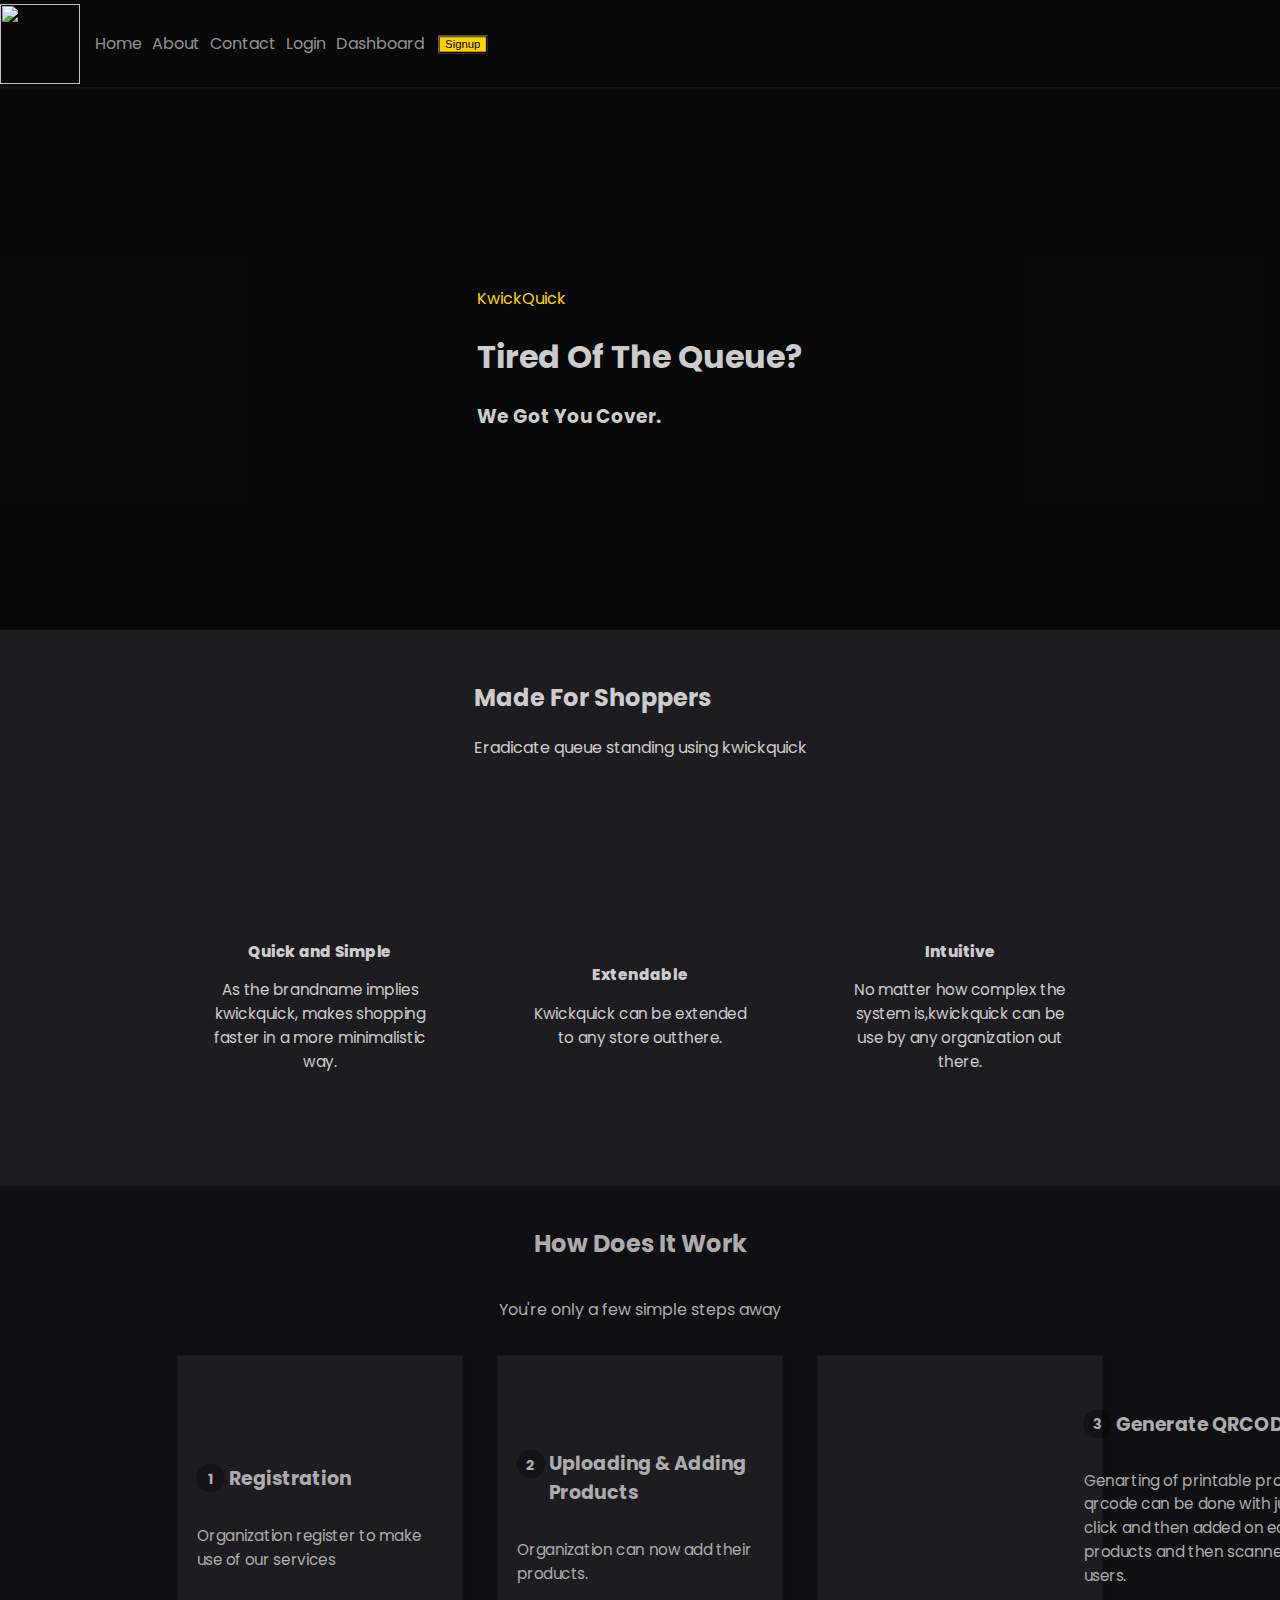
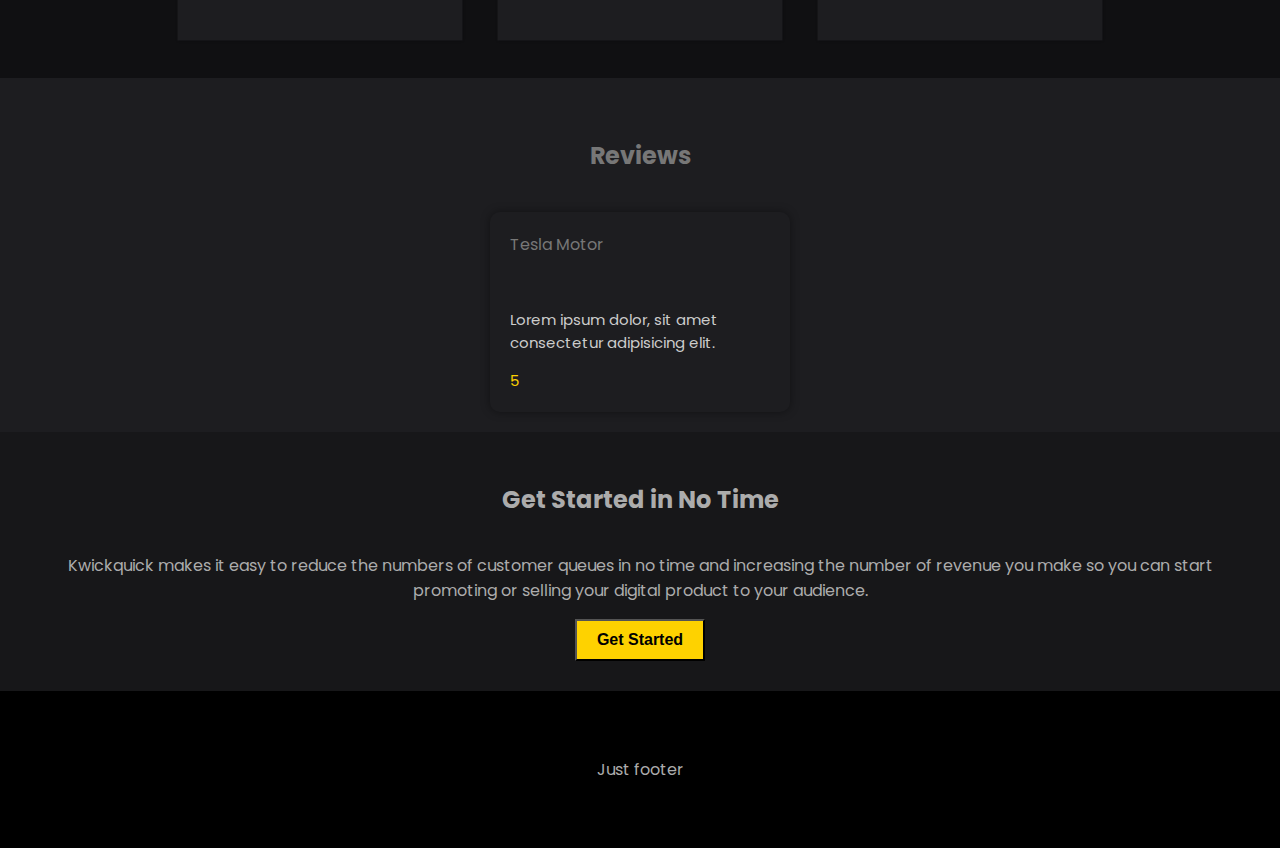
==== index.html @ cae69d09 "💖💖 created homepage" ====
<!DOCTYPE html>
<html lang="en">
  <head>
    <meta charset="UTF-8" />
    <meta http-equiv="X-UA-Compatible" content="IE=edge" />
    <meta name="viewport" content="width=device-width, initial-scale=1.0" />
    <title>KwickQuick</title>
    <link rel="stylesheet" href="./assets/css/bootstrap.css" />
    <link rel="stylesheet" href="./assets/css/style.css" />
  </head>
  <body>
    <header class="header">
      <nav class="navbar">
        <div class="left">
          <img
            src="./assets/img/logo/logo.png"
            width="80"
            height="80"
            class="d-inline-block align-top"
            alt=""
          />
          <!-- <p>KwickQuick</p> -->
        </div>

        <div class="main-nav">
          <ul class="list-group">
            <li><a href="">Home</a></li>
            <li><a href="">About</a></li>
            <li><a href="">Contact</a></li>
            <li><a href="">Login</a></li>
            <li><a href="">Dashboard</a></li>
            <li>
              <button class="btn barnd-btn-f">Signup</button>
            </li>
          </ul>
        </div>

        <!-- burger menu -->
        <div class="burger-cont">
          <ion-icon name="grid"></ion-icon>
        </div>

        <div class="sidebar-nav">
            <div class="top-head">
                <ion-icon class="closenavbar" name="close-outline"></ion-icon>
            </div>
          <ul class="list-group">
            <li><a href="">Home</a></li>
            <li><a href="">About</a></li>
            <li><a href="">Contact</a></li>
            <li><a href="">Login</a></li>
            <li><a href="">Dashboard</a></li>
            <li>
              <button class="btn barnd-btn-o">Signup</button>
            </li>
          </ul>
        </div>
      </nav>

      <div class="header-ovl p-3">
        <div class="left">
            <p class="brand">KwickQuick</p>
            <h1 class="display-4 heading">
              Tired Of The Queue?
            </h1>
            <h3>
              We Got You Cover.
            </h3>
        </div>
        <div class="right">
          <img src="./assets/img/illus/q2.png" alt="" class="img-fluid">
        </div>
      </div>
    </header>

    <section class="section">
      <!-- Features -->
      <div class="features">
        <div class="top-head">
          <h2>Made For Shoppers</h2>
          <p>Eradicate queue standing using kwickquick</p>
        </div>
        <div class="f-body p-3">
          <div class="f-card">
            <div class="head">
              <ion-icon name="flash-outline"></ion-icon>
            </div>
            <div class="body">
              <p>Quick and Simple</p>
              <span>As the brandname implies kwickquick, makes shopping faster in a more minimalistic way.</span>
            </div>
          </div>
          <div class="f-card">
            <div class="head">
              <ion-icon name="navigate-outline"></ion-icon>
            </div>
            <div class="body">
              <p>Extendable</p>
              <span>Kwickquick can be extended to any store outthere.</span>
            </div>
          </div>
          <div class="f-card">
            <div class="head">
              <ion-icon name="leaf-outline"></ion-icon>
            </div>
            <div class="body">
              <p>Intuitive</p>
              <span>No matter how complex the system is,kwickquick can be use by any organization out there.</span>
            </div>
          </div>
        </div>
      </div>
      <!-- How it work -->
      <div class="how-cont">
        <div class="top-head">
          <h2>How Does It Work </h2>
          <p>You're only a few simple steps away</p>
        </div>
        <div class="body">
          <div class="how-card">
            <div class="top-head">
              <ion-icon name="business-outline"></ion-icon>
            </div>
            <div class="body">
              <h2>
                <div class="how-num">1</div>
                Registration
              </h2>
              <p>Organization register to make use of our services</p>
            </div>
          </div>
          <div class="how-card">
            <div class="top-head">
              <ion-icon name="cloud-upload-outline"></ion-icon>
            </div>
            <div class="body">
              <h2><div class="how-num">2</div>Uploading & Adding Products</h2>
              <p>Organization can now add their products.</p>
            </div>
          </div>
          <div class="how-card">
            <div class="top-head">
              <ion-icon name="qr-code-outline"></ion-icon>
            </div>
            <div class="body">
              <h2><div class="how-num">3</div>Generate QRCODE</h2>
              <p>Genarting of printable product qrcode can be done with just a click and then added on each products and then scanned by users.</p>
            </div>
          </div>
        </div>
      </div>
      <!-- Reviews -->
      <div class="reviews-cont">
        <div class="top">
          <h2>Reviews</h2>
        </div>
        <div class="body">
          <div class="review-card">
            <div class="top">
              <div class="company-name">Tesla Motor</div>
            </div>
            <div class="body">
              <p>Lorem ipsum dolor, sit amet consectetur adipisicing elit.</p>
              <div class="star-rating">
                5 <ion-icon name="star"></ion-icon>
              </div>
            </div>
          </div>
        </div>
      </div>
      <!-- Get started -->
      <div class="started-cont">
        <h2>Get Started in No Time</h2>
        <p>Kwickquick makes it easy to reduce the numbers of customer queues in no time and increasing the number of revenue you make so you can start promoting or selling your digital product to your audience.</p>
        <button class="btn start-btn">
          <ion-icon name="arrow-forward"></ion-icon> Get Started
        </button>
      </div>

      <!-- footer -->
      <footer class="footer">
        <div class="container">
          <p>Just footer</p>
        </div>
      </footer>
    </section>

    <script
      type="module"
      src="https://unpkg.com/ionicons@5.5.2/dist/ionicons/ionicons.esm.js"
    ></script>
    <script
      nomodule
      src="https://unpkg.com/ionicons@5.5.2/dist/ionicons/ionicons.js"
    ></script>
  </body>
</html>
---- assets/css/style.css ----
@import url('https://fonts.googleapis.com/css2?family=Poppins:wght@300&display=swap');



:root{
    --y:#FED200 ;
    --dark1:#2C2C36;
    --dark2:#1d1d20;
    --dark3:rgba(0, 0, 0, 0.425);
    --light: #ccc;
    --light2: #acacac;
    --tp-bg: rgba(0,0,0,.7);
}

*{
    box-sizing: border-box;
}

html{
    scroll-behavior: smooth;
}

a{
    text-decoration: none;
    color: var(--light);
}

ul{
    list-style: none;
}

.barnd-btn-f{
    background: var(--y);
    transform: scale(.85);
    transition: .2s ease;
}
.barnd-btn-o{
    background: var(--dark2);
    border: 2px solid var(--y);
    color: var(--light);
    transform: scale(.85);
    transition: .2s ease;
}

.brand{
    color: var(--y);
}

.barnd-btn-f:hover,
.barnd-btn-o:hover{
    transform: scale(1);
    transition: .2s ease;
}

body{
    width:100%;
    height: 100vh;
    position: relative;
    top:0px;
    left: 0px;
    padding: 0px;
    margin: 0px;
    background: var(--dark2);
    font-family: 'Poppins', sans-serif;
}

.header{
    width: 100%;
    height: 70vh;
    padding: 0px;
    position: relative;
    overflow: hidden;
}

.navbar{
    width:100%;
    position: relative;
    top:0px;
    left: 0px;
    padding: 0px;
    margin: 0px;
    display: flex;
    box-shadow: 0px 0px 3px var(--dark1);
    z-index: 1000;
}

.navbar .left{
    display: flex;
    align-items: center;
    justify-content: center;
    color: var(--light);
}

.navbar ul{
    display: flex;
    align-items: center;
    justify-content: space-between;
    flex-direction: row;
    /* width: 100%; */
    position: relative;
    right:0px;
    padding: 10px;
}

.navbar a{
    color: var(--light);
    opacity: .7;
    transform: scale(.85);
    transition: .2s ease;
    text-decoration: none;
}

.navbar a:hover{
    color: var(--light);
    opacity: 1;
    transform: scale(1.2);
    transition: .2s ease;
    text-decoration: none;
}
.navbar .main-nav{
    display: block;
}
.navbar .main-nav ul li{
    padding: 5px;
}

.burger-cont{
    position: absolute;
    right: 20px;
    top: 25px;
    display: none;
}
.burger-cont ion-icon{
    font-size: 25px;
    transform:scale(.85);
    transition: .2s ease;
    color: var(--light2);
    cursor: pointer;
}

.burger-cont ion-icon:hover{
    transform:scale(1);
    transition: .2s ease;
    color: var(--y);
}

/* Sidebar container */

.navbar .sidebar-nav{
    position: fixed;
    right: 0px;
    bottom: 0px;
    width: 0px;
    height: 100%;
    background: var(--dark2);
    box-shadow: 0px 0px 10px var(--dark1);
    z-index: 100;
    transition: .2s ease;
    overflow-x: hidden;
    /* display: none; */

}


.navbar .sidebar-nav .top-head{
    width: 100%;
    height: 100px;
    position: absolute;
    top: 0px;
    padding: 20px;
    color: #fff;
    display: flex;
    align-items: flex-start;
    transition: .2s ease;
    justify-content: flex-end;
}

.navbar .sidebar-nav .top-head ion-icon{
    padding: 5px;
    background: rgba(255,0,0);
    font-size: 25px;
    border-radius: 50%;
    opacity: .5;
    transform: scale(.75);
    transition: .2s ease;
    cursor: pointer;
}

.navbar .sidebar-nav .top-head ion-icon:hover{
    opacity: 1;
    transform: scale(1);
    transition: .2s ease;
}

.navbar .sidebar-nav ul{
    display: flex;
    align-items: flex-start;
    justify-content: space-between;
    flex-direction: column;
    /* width: 100%; */
    position: relative;
    right:0px;
    top:100px;
    padding: 20px;
}

.navbar .sidebar-nav ul li{
    line-height: 50px;
}

/* Header */
.header-ovl{
    width: 100%;
    height: 80vh;
    position: absolute;
    left: 0px;
    top: 0px;
    background: var(--tp-bg);
    display: flex;
    align-items:center;
    justify-content: center;
    padding: 30px;
    flex-wrap: wrap;
}
.header-ovl .left{
    color: var(--light);
    position: relative;
}
.header-ovl .left .heading{
    font-weight: 700;
}
.header-ovl .right img{
    display: block;
}



/* section container */
.section{
    width: 100%;
    height: 100vh;
    padding: 0px;
    left: 0px;
    position: relative;
    right:0px;
}

.section .features{
    width: 100%;
    height: auto;
    display: flex;
    align-items:center;
    justify-content: center;
    padding: 30px;
    flex-wrap: wrap;
    flex-direction: column;
    color: var(--light);
}
.section .features .f-body{
    display: flex;
    align-items:center;
    justify-content: center;
    padding: 30px;
    flex-wrap: wrap;
    flex-direction: row;
}
.section .features .f-body .f-card{
    width: 300px;
    height: 300px;
    margin: 10px;
    padding: 12px;
    display: flex;
    align-items:center;
    justify-content: center;
    padding: 30px;
    /* flex-wrap: wrap; */
    flex-direction: column;
    text-align: center;
    box-shadow: 0px 0px 5px var(--dark2);
    transform: scale(.95);
    transition: .2s ease;
    border-radius: 10px;
}

.section .features .f-body .f-card .head ion-icon{
    font-size: 45px;
    padding: 15px;
    border-radius: 50%;
    color: var(--y);
}
.section .features .f-body .f-card .body p{
    font-weight: 800;
}
.section .features .f-body .f-card:hover{
    transition: .2s ease;
    transform: scale(1.1);
    box-shadow: 0px 0px 10px var(--dark3);
}


/* how it work */
.section .how-cont{
    width: 100%;
    height: auto;
    padding: 20px;
    background: var(--dark3);
    color: var(--light2);
    position: relative;
    display: flex;
    align-items:center;
    justify-content: center;
    flex-direction: column;
}
.section .how-cont .top-head{
    align-items: center;
    display: flex;
    align-items:center;
    justify-content: center;
    flex-direction: column;
}
.section .how-cont .body{
    align-items: center;
    display: flex;
    align-items:center;
    justify-content: center;
    flex-direction: row;
    flex-wrap: wrap;
}

.section .how-cont .body .how-card .top-head{
    display: flex;
    align-items:center;
    justify-content: center;
    text-align: center;
    width: 100%;
    font-size: 35px;
    padding: 20px;
}

.section .how-cont .body .how-card{
    width: 300px;
    height: 300px;
    display: flex;
    align-items:flex-start;
    justify-content: center;
    flex-direction: column;
    flex-wrap: wrap;
    text-align: start;
    box-shadow: 0px 0px 3px var(--dark3);
    margin: 10px;
    padding: 20px;
    background: var(--dark2);
    transition: .2s ease;
    transform: scale(.95);
}

.section .how-cont .body .how-card:hover{
    border: 2px solid var(--y);
    transition: .2s ease;
    transform: scale(1);
    border-radius: 12px;
}

.section .how-cont .body .how-card:hover ion-icon{
    color: var(--y);
}

.section .how-cont .body .how-card .body{
    display: flex;
    align-items:flex-start;
    justify-content: center;
    flex-direction: column;
    flex-wrap: wrap;
    text-align: start;
}


.section .how-cont .body .how-card h2{
    font-size: 20px;
    font-weight:700;
    display: flex;
    align-items: flex-start;
}

.section .how-cont .body .how-card h2 .how-num{
    width: 30px;
    height: 30px;
    display: flex;
    align-items:center;
    justify-content: center;
    flex-direction: column;
    padding: 15px;
    background: rgba(1, 1, 0, 0.329);
    border-radius: 50%;
    margin-right: 4px;
    font-size: 15px;
}


/* Reviews */
.section .reviews-cont{
    width: 100%;
    height: auto;
    padding: 20px;
    display: flex;
    align-items: center;
    justify-items: center;
    flex-direction: column;
    color: var(--light);
}

.section .reviews-cont .top{
    text-align: center;
    padding: 20px;
    color: #777;
}

.section .reviews-cont .body{
    display: flex;
    align-items: center;
    justify-items: center;
    flex-direction: row;
    flex-wrap: wrap;
}

.section .reviews-cont .body .review-card{
    width: 300px;
    height: 200px;
    display: flex;
    align-items: flex-start;
    justify-items: center;
    flex-direction: column;
    box-shadow: 0px 0px 10px var(--dark3);
    position:relative;
    border-radius: 10px;
}

.section .reviews-cont .body .review-card .body{
    position: absolute;
    bottom: 0px;
    padding: 20px;
    font-size: 15px;
}
.section .reviews-cont .body .review-card .body .star-rating{
    display: flex;
    color: var(--y);
    align-items: center;
    justify-items: center;
}
.section .reviews-cont .body .review-card .body .star-rating ion-icon
{
    padding: 10px;
}

/* Started cont */
.section .started-cont{
    width: 100%;
    height: auto;
    padding: 30px;
    background: rgba(0, 0, 0, 0.205);
    display: flex;
    align-items: center;
    justify-items: center;
    flex-direction: column;
    text-align: center;
    color: var(--light2);
}

.section .started-cont .start-btn{
    padding: 10px 20px;
    display: flex;
    align-items: center;
    justify-items: center;
    background: var(--y);
    font-size: 16px;
    font-weight: 700;
}

/* footer */
.section .footer{
    width: 100%;
    height: auto;
    padding: 50px;
    background: #000;
    text-align: center;
    color: var(--light2);
}


























@media(max-width: 768px){
    .header-ovl .right img{
        display: none;
    }
    .header-ovl .left{
        top: 30px;
    }
    .navbar .main-nav{
        display: none;
    }
    .burger-cont{
        display: flex;
    }
}
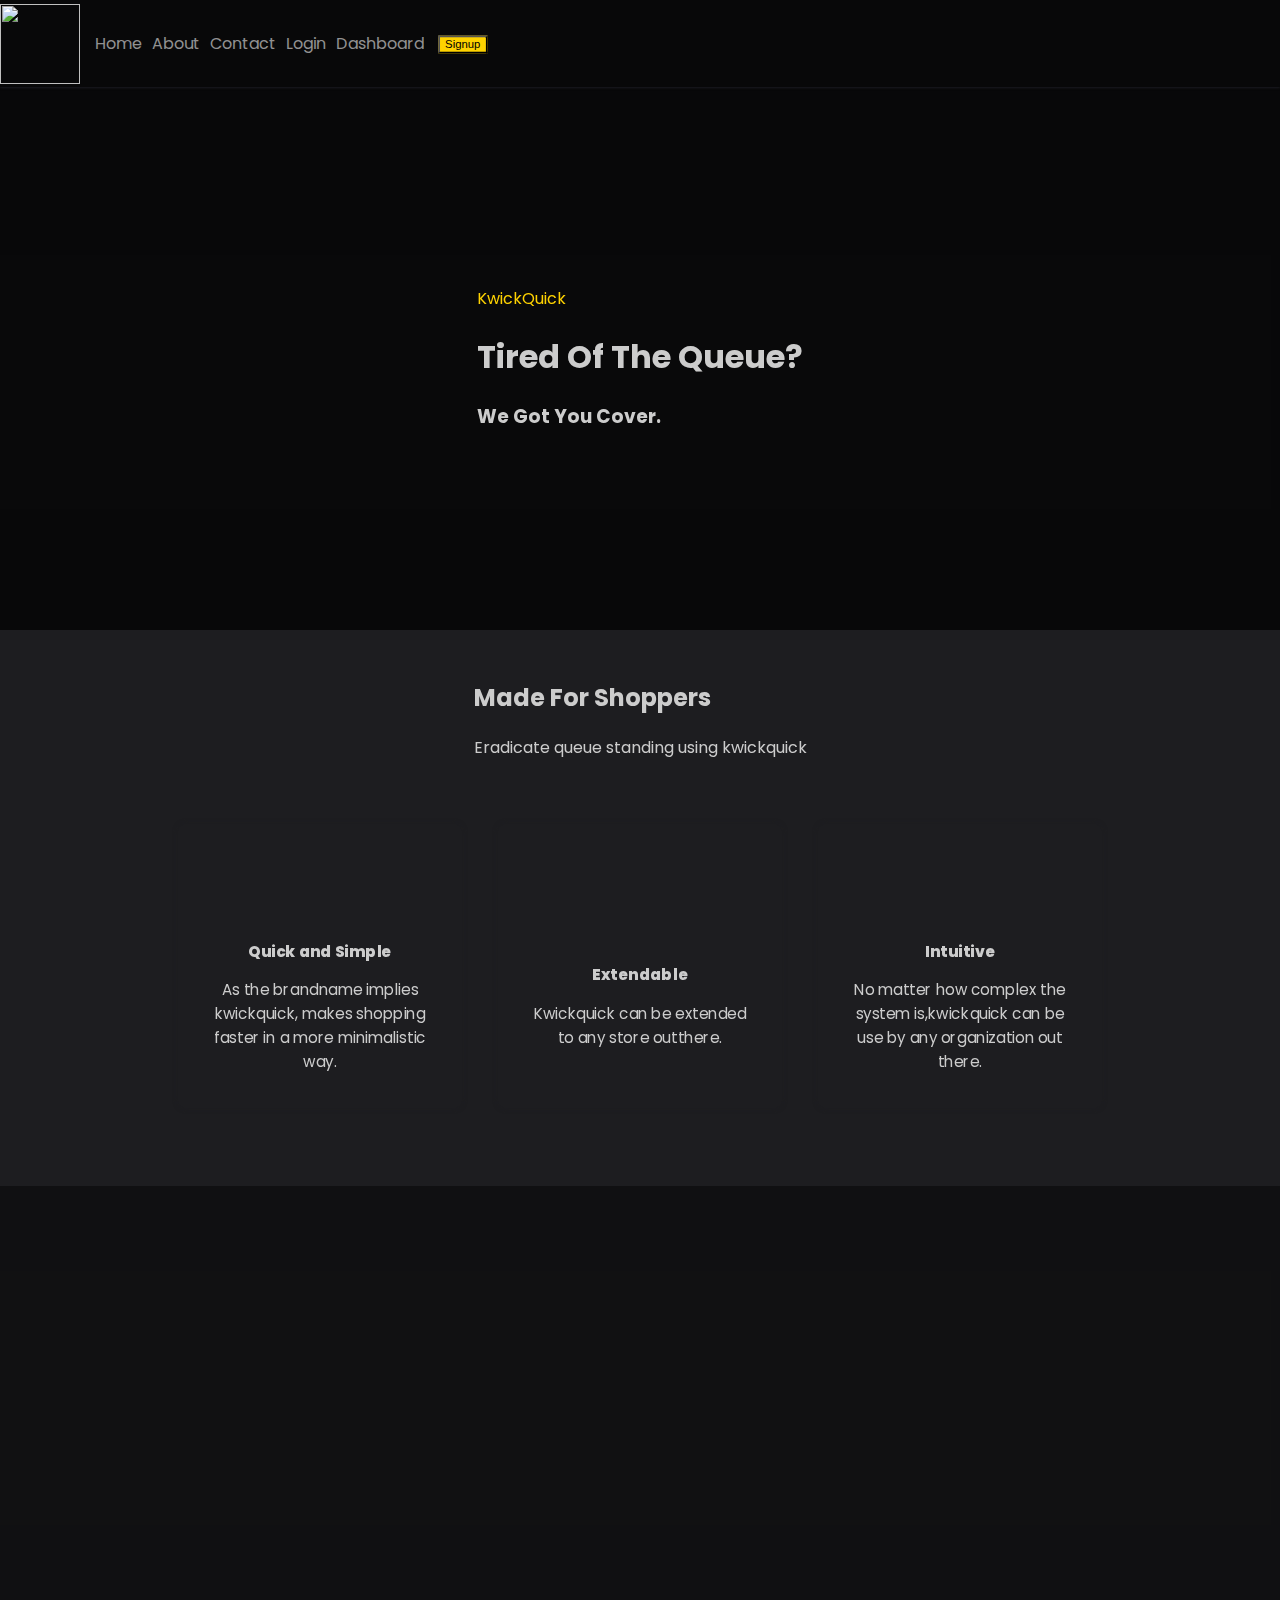
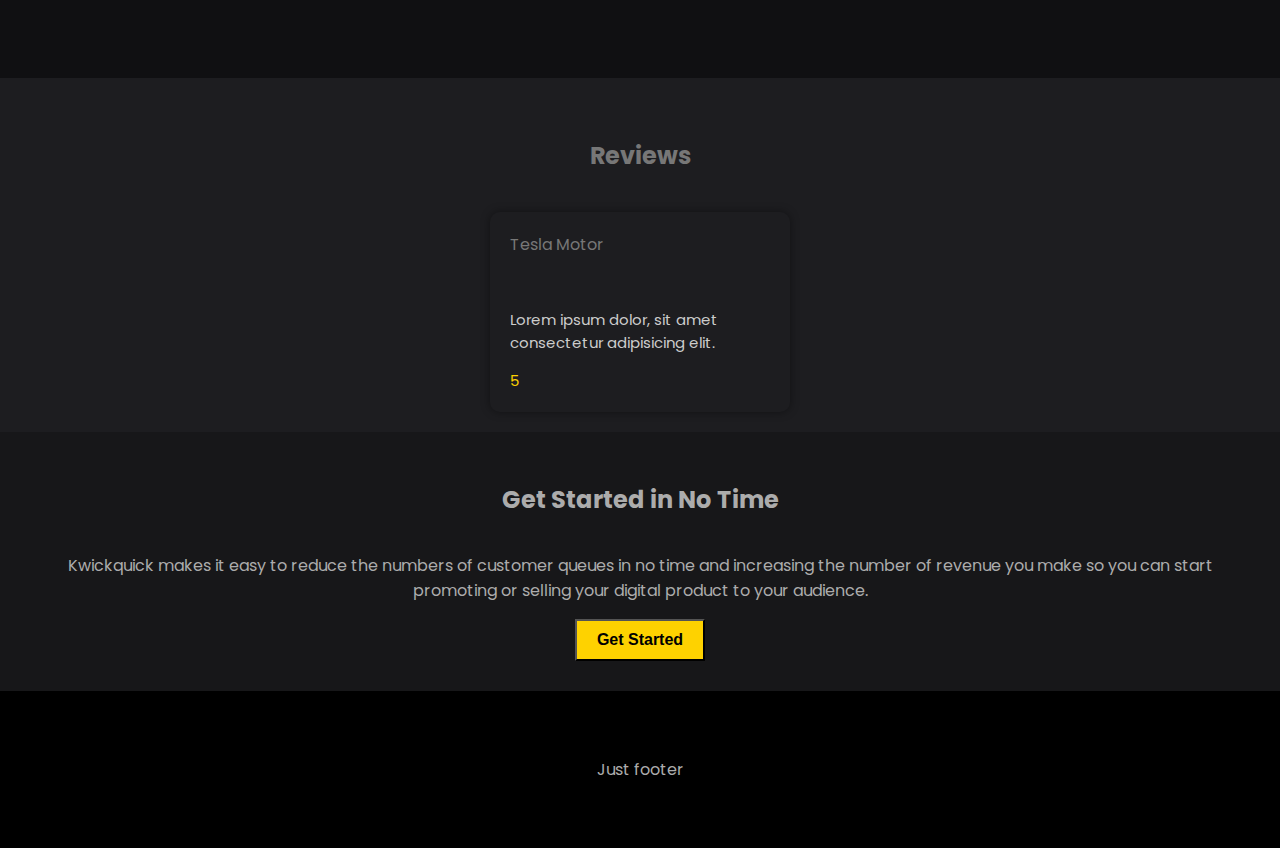
==== commit b63de004: "💖💖 added AOS" ====
--- a/index.html
+++ b/index.html
@@ -7,6 +7,7 @@
     <title>KwickQuick</title>
     <link rel="stylesheet" href="./assets/css/bootstrap.css" />
     <link rel="stylesheet" href="./assets/css/style.css" />
+    <link href="https://unpkg.com/aos@2.3.1/dist/aos.css" rel="stylesheet">
   </head>
   <body>
     <header class="header">
@@ -58,7 +59,7 @@
       </nav>
 
       <div class="header-ovl p-3">
-        <div class="left">
+        <div class="left" data-aos="fade-right">
             <p class="brand">KwickQuick</p>
             <h1 class="display-4 heading">
               Tired Of The Queue?
@@ -68,7 +69,7 @@
             </h3>
         </div>
         <div class="right">
-          <img src="./assets/img/illus/q2.png" alt="" class="img-fluid">
+          <img src="./assets/img/illus/q2.png" alt="" class="img-fluid" data-aos="fade-left">
         </div>
       </div>
     </header>
@@ -76,11 +77,11 @@
     <section class="section">
       <!-- Features -->
       <div class="features">
-        <div class="top-head">
+        <div class="top-head" data-aos="fade-up">
           <h2>Made For Shoppers</h2>
           <p>Eradicate queue standing using kwickquick</p>
         </div>
-        <div class="f-body p-3">
+        <div class="f-body p-3" data-aos="fade-left">
           <div class="f-card">
             <div class="head">
               <ion-icon name="flash-outline"></ion-icon>
@@ -112,11 +113,11 @@
       </div>
       <!-- How it work -->
       <div class="how-cont">
-        <div class="top-head">
+        <div class="top-head" data-aos="fade-bottom">
           <h2>How Does It Work </h2>
           <p>You're only a few simple steps away</p>
         </div>
-        <div class="body">
+        <div class="body" data-aos="fade-up">
           <div class="how-card">
             <div class="top-head">
               <ion-icon name="business-outline"></ion-icon>
@@ -193,5 +194,11 @@
       nomodule
       src="https://unpkg.com/ionicons@5.5.2/dist/ionicons/ionicons.js"
     ></script>
+    <script src="https://unpkg.com/aos@2.3.1/dist/aos.js"></script>
+    <script>
+      AOS.init({
+        duration: 1200
+      });
+    </script>
   </body>
 </html>
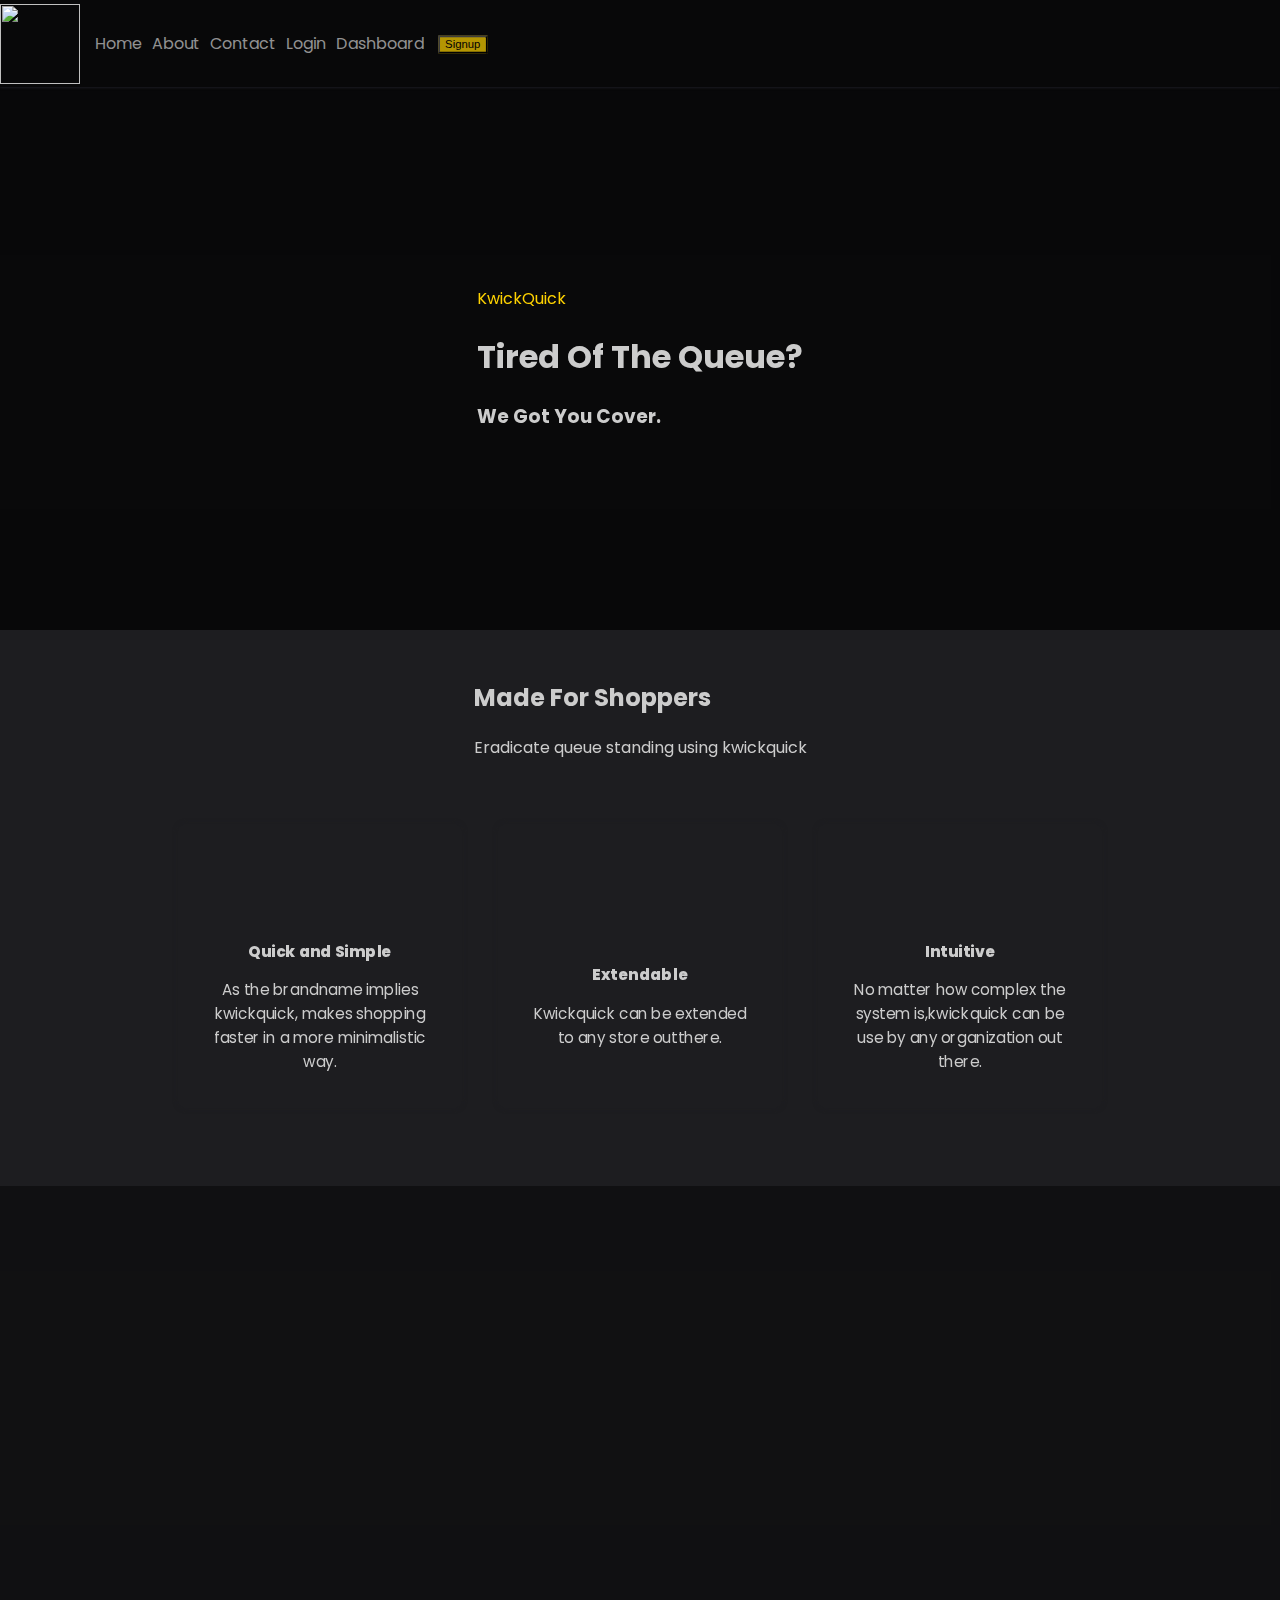
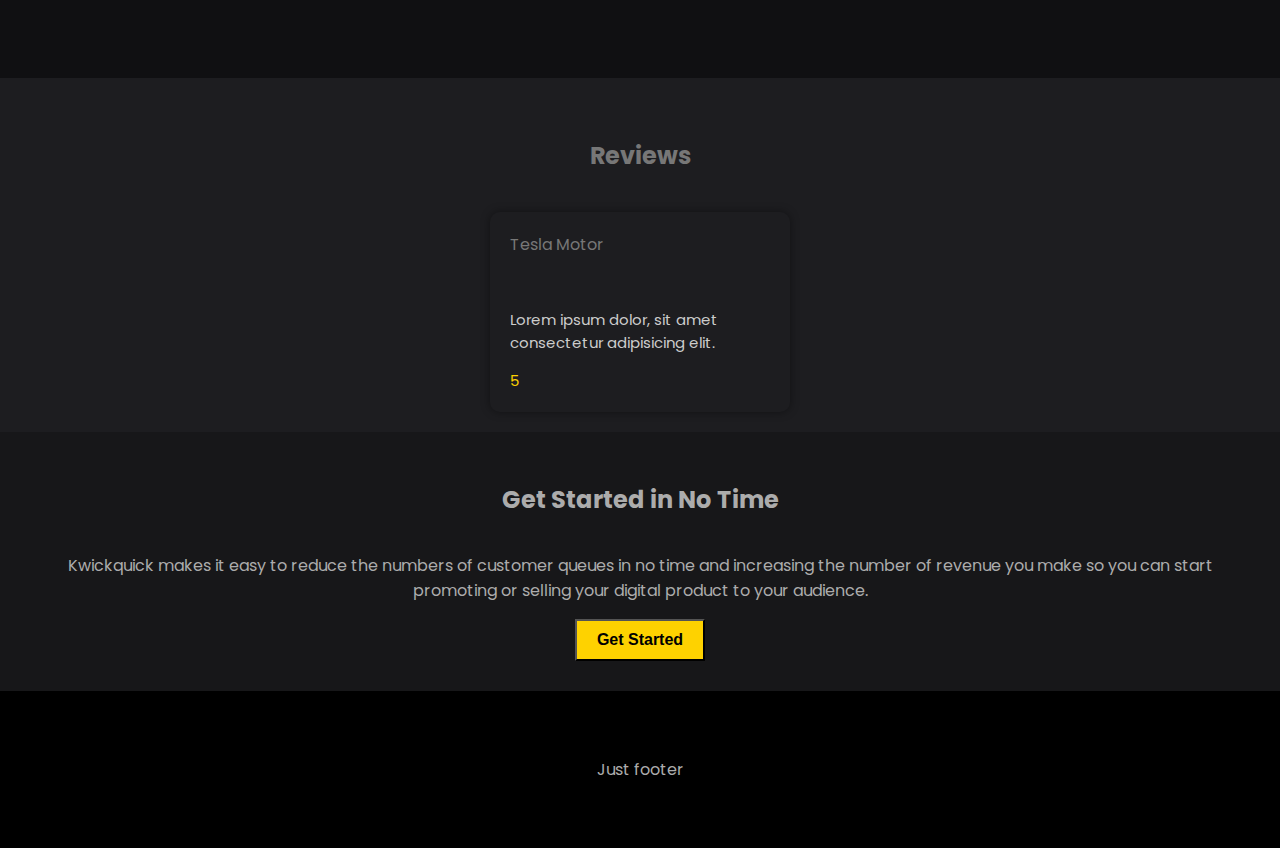
==== commit f29bd79b: "💖💖 created login and signup" ====
--- a/index.html
+++ b/index.html
@@ -31,7 +31,9 @@
             <li><a href="">Login</a></li>
             <li><a href="">Dashboard</a></li>
             <li>
-              <button class="btn barnd-btn-f">Signup</button>
+              <a href="signup.html">
+                <button class="btn barnd-btn-f">Signup</button>
+              </a>
             </li>
           </ul>
         </div>
@@ -52,7 +54,9 @@
             <li><a href="">Login</a></li>
             <li><a href="">Dashboard</a></li>
             <li>
-              <button class="btn barnd-btn-o">Signup</button>
+              <a href="signup.html">
+                <button class="btn barnd-btn-f">Signup</button>
+              </a>
             </li>
           </ul>
         </div>
--- a/assets/css/style.css
+++ b/assets/css/style.css
@@ -1,544 +1,519 @@
-@import url('https://fonts.googleapis.com/css2?family=Poppins:wght@300&display=swap');
-
-
-
-:root{
-    --y:#FED200 ;
-    --dark1:#2C2C36;
-    --dark2:#1d1d20;
-    --dark3:rgba(0, 0, 0, 0.425);
-    --light: #ccc;
-    --light2: #acacac;
-    --tp-bg: rgba(0,0,0,.7);
-}
-
-*{
-    box-sizing: border-box;
-}
-
-html{
-    scroll-behavior: smooth;
-}
-
-a{
-    text-decoration: none;
-    color: var(--light);
-}
-
-ul{
-    list-style: none;
-}
-
-.barnd-btn-f{
-    background: var(--y);
-    transform: scale(.85);
-    transition: .2s ease;
-}
-.barnd-btn-o{
-    background: var(--dark2);
-    border: 2px solid var(--y);
-    color: var(--light);
-    transform: scale(.85);
-    transition: .2s ease;
-}
-
-.brand{
-    color: var(--y);
+@import url("https://fonts.googleapis.com/css2?family=Poppins:wght@300&display=swap");
+
+:root {
+  --y: #fed200;
+  --dark1: #2c2c36;
+  --dark2: #1d1d20;
+  --dark3: rgba(0, 0, 0, 0.425);
+  --light: #ccc;
+  --light2: #acacac;
+  --tp-bg: rgba(0, 0, 0, 0.7);
+}
+
+* {
+  box-sizing: border-box;
+}
+
+html {
+  scroll-behavior: smooth;
+}
+
+a {
+  text-decoration: none;
+  color: var(--light);
+}
+
+ul {
+  list-style: none;
+}
+
+.barnd-btn-f {
+  background: var(--y);
+  transform: scale(0.85);
+  transition: 0.2s ease;
+}
+.barnd-btn-o {
+  background: var(--dark2);
+  border: 2px solid var(--y);
+  color: var(--light);
+  transform: scale(0.85);
+  transition: 0.2s ease;
+}
+
+.brand {
+  color: var(--y);
 }
 
 .barnd-btn-f:hover,
-.barnd-btn-o:hover{
-    transform: scale(1);
-    transition: .2s ease;
-}
-
-body{
-    width:100%;
-    height: 100vh;
-    position: relative;
-    top:0px;
-    left: 0px;
-    padding: 0px;
-    margin: 0px;
-    background: var(--dark2);
-    font-family: 'Poppins', sans-serif;
-}
-
-.header{
+.barnd-btn-o:hover {
+  transform: scale(1);
+  transition: 0.2s ease;
+}
+
+body {
+  width: 100%;
+  height: 100vh;
+  position: relative;
+  top: 0px;
+  left: 0px;
+  padding: 0px;
+  margin: 0px;
+  background: var(--dark2);
+  font-family: "Poppins", sans-serif;
+}
+
+.header {
+  width: 100%;
+  height: 70vh;
+  padding: 0px;
+  position: relative;
+  overflow: hidden;
+}
+
+.navbar {
+  width: 100%;
+  position: relative;
+  top: 0px;
+  left: 0px;
+  padding: 0px;
+  margin: 0px;
+  display: flex;
+  box-shadow: 0px 0px 3px var(--dark1);
+  z-index: 1000;
+}
+
+.navbar .left {
+  display: flex;
+  align-items: center;
+  justify-content: center;
+  color: var(--light);
+}
+
+.navbar ul {
+  display: flex;
+  align-items: center;
+  justify-content: space-between;
+  flex-direction: row;
+  /* width: 100%; */
+  position: relative;
+  right: 0px;
+  padding: 10px;
+}
+
+.navbar a {
+  color: var(--light);
+  opacity: 0.7;
+  transform: scale(0.85);
+  transition: 0.2s ease;
+  text-decoration: none;
+}
+
+.navbar a:hover {
+  color: var(--light);
+  opacity: 1;
+  transform: scale(1.2);
+  transition: 0.2s ease;
+  text-decoration: none;
+}
+.navbar .main-nav {
+  display: block;
+}
+.navbar .main-nav ul li {
+  padding: 5px;
+}
+
+.burger-cont {
+  position: absolute;
+  right: 20px;
+  top: 25px;
+  display: none;
+}
+.burger-cont ion-icon {
+  font-size: 25px;
+  transform: scale(0.85);
+  transition: 0.2s ease;
+  color: var(--light2);
+  cursor: pointer;
+}
+
+.burger-cont ion-icon:hover {
+  transform: scale(1);
+  transition: 0.2s ease;
+  color: var(--y);
+}
+
+/* Sidebar container */
+
+.navbar .sidebar-nav {
+  position: fixed;
+  right: 0px;
+  bottom: 0px;
+  width: 0px;
+  height: 100%;
+  background: var(--dark2);
+  box-shadow: 0px 0px 10px var(--dark1);
+  z-index: 100;
+  transition: 0.2s ease;
+  overflow-x: hidden;
+  /* display: none; */
+}
+
+.navbar .sidebar-nav .top-head {
+  width: 100%;
+  height: 100px;
+  position: absolute;
+  top: 0px;
+  padding: 20px;
+  color: #fff;
+  display: flex;
+  align-items: flex-start;
+  transition: 0.2s ease;
+  justify-content: flex-end;
+}
+
+.navbar .sidebar-nav .top-head ion-icon {
+  padding: 5px;
+  background: rgba(255, 0, 0);
+  font-size: 25px;
+  border-radius: 50%;
+  opacity: 0.5;
+  transform: scale(0.75);
+  transition: 0.2s ease;
+  cursor: pointer;
+}
+
+.navbar .sidebar-nav .top-head ion-icon:hover {
+  opacity: 1;
+  transform: scale(1);
+  transition: 0.2s ease;
+}
+
+.navbar .sidebar-nav ul {
+  display: flex;
+  align-items: flex-start;
+  justify-content: space-between;
+  flex-direction: column;
+  /* width: 100%; */
+  position: relative;
+  right: 0px;
+  top: 100px;
+  padding: 20px;
+}
+
+.navbar .sidebar-nav ul li {
+  line-height: 50px;
+}
+
+/* Header */
+.header-ovl {
+  width: 100%;
+  height: 80vh;
+  position: absolute;
+  left: 0px;
+  top: 0px;
+  background: var(--tp-bg);
+  display: flex;
+  align-items: center;
+  justify-content: center;
+  padding: 10px;
+  flex-wrap: wrap;
+}
+.header-ovl .left {
+  color: var(--light);
+  position: relative;
+}
+.header-ovl .left .heading {
+  font-weight: 700;
+}
+.header-ovl .right img {
+  display: block;
+}
+
+/* section container */
+.section {
+  width: 100%;
+  height: 100vh;
+  padding: 0px;
+  left: 0px;
+  position: relative;
+  right: 0px;
+}
+
+.section .features {
+  width: 100%;
+  height: auto;
+  display: flex;
+  align-items: center;
+  justify-content: center;
+  padding: 30px;
+  flex-wrap: wrap;
+  flex-direction: column;
+  color: var(--light);
+}
+.section .features .f-body {
+  display: flex;
+  align-items: center;
+  justify-content: center;
+  padding: 30px;
+  flex-wrap: wrap;
+  flex-direction: row;
+}
+.section .features .f-body .f-card {
+  width: 300px;
+  height: 300px;
+  margin: 10px;
+  padding: 12px;
+  display: flex;
+  align-items: center;
+  justify-content: center;
+  padding: 30px;
+  /* flex-wrap: wrap; */
+  flex-direction: column;
+  text-align: center;
+  box-shadow: 0px 0px 5px var(--dark2);
+  transform: scale(0.95);
+  transition: 0.2s ease;
+  border-radius: 10px;
+}
+
+.section .features .f-body .f-card .head ion-icon {
+  font-size: 45px;
+  padding: 15px;
+  border-radius: 50%;
+  color: var(--y);
+}
+.section .features .f-body .f-card .body p {
+  font-weight: 800;
+}
+.section .features .f-body .f-card:hover {
+  transition: 0.2s ease;
+  transform: scale(1.1);
+  box-shadow: 0px 0px 10px var(--dark3);
+}
+
+/* how it work */
+.section .how-cont {
+  width: 100%;
+  height: auto;
+  padding: 20px;
+  background: var(--dark3);
+  color: var(--light2);
+  position: relative;
+  display: flex;
+  align-items: center;
+  justify-content: center;
+  flex-direction: column;
+}
+.section .how-cont .top-head {
+  align-items: center;
+  display: flex;
+  align-items: center;
+  justify-content: center;
+  flex-direction: column;
+}
+.section .how-cont .body {
+  align-items: center;
+  display: flex;
+  align-items: center;
+  justify-content: center;
+  flex-direction: row;
+  flex-wrap: wrap;
+}
+
+.section .how-cont .body .how-card .top-head {
+  display: flex;
+  align-items: center;
+  justify-content: center;
+  text-align: center;
+  width: 100%;
+  font-size: 35px;
+  padding: 20px;
+}
+
+.section .how-cont .body .how-card {
+  width: 300px;
+  height: 300px;
+  display: flex;
+  align-items: flex-start;
+  justify-content: center;
+  flex-direction: column;
+  flex-wrap: wrap;
+  text-align: start;
+  box-shadow: 0px 0px 3px var(--dark3);
+  margin: 10px;
+  padding: 20px;
+  background: var(--dark2);
+  transition: 0.2s ease;
+  transform: scale(0.95);
+}
+
+.section .how-cont .body .how-card:hover {
+  border: 2px solid var(--y);
+  transition: 0.2s ease;
+  transform: scale(1);
+  border-radius: 12px;
+}
+
+.section .how-cont .body .how-card:hover ion-icon {
+  color: var(--y);
+}
+
+.section .how-cont .body .how-card .body {
+  display: flex;
+  align-items: flex-start;
+  justify-content: center;
+  flex-direction: column;
+  flex-wrap: wrap;
+  text-align: start;
+}
+
+.section .how-cont .body .how-card h2 {
+  font-size: 20px;
+  font-weight: 700;
+  display: flex;
+  align-items: flex-start;
+}
+
+.section .how-cont .body .how-card h2 .how-num {
+  width: 30px;
+  height: 30px;
+  display: flex;
+  align-items: center;
+  justify-content: center;
+  flex-direction: column;
+  padding: 15px;
+  background: rgba(1, 1, 0, 0.329);
+  border-radius: 50%;
+  margin-right: 4px;
+  font-size: 15px;
+}
+
+/* Reviews */
+.section .reviews-cont {
+  width: 100%;
+  height: auto;
+  padding: 20px;
+  display: flex;
+  align-items: center;
+  justify-items: center;
+  flex-direction: column;
+  color: var(--light);
+}
+
+.section .reviews-cont .top {
+  text-align: center;
+  padding: 20px;
+  color: #777;
+}
+
+.section .reviews-cont .body {
+  display: flex;
+  align-items: center;
+  justify-items: center;
+  flex-direction: row;
+  flex-wrap: wrap;
+}
+
+.section .reviews-cont .body .review-card {
+  width: 300px;
+  height: 200px;
+  display: flex;
+  align-items: flex-start;
+  justify-items: center;
+  flex-direction: column;
+  box-shadow: 0px 0px 10px var(--dark3);
+  position: relative;
+  border-radius: 10px;
+}
+
+.section .reviews-cont .body .review-card .body {
+  position: absolute;
+  bottom: 0px;
+  padding: 20px;
+  font-size: 15px;
+}
+.section .reviews-cont .body .review-card .body .star-rating {
+  display: flex;
+  color: var(--y);
+  align-items: center;
+  justify-items: center;
+}
+.section .reviews-cont .body .review-card .body .star-rating ion-icon {
+  padding: 10px;
+}
+
+/* Started cont */
+.section .started-cont {
+  width: 100%;
+  height: auto;
+  padding: 30px;
+  background: rgba(0, 0, 0, 0.205);
+  display: flex;
+  align-items: center;
+  justify-items: center;
+  flex-direction: column;
+  text-align: center;
+  color: var(--light2);
+}
+
+.section .started-cont .start-btn {
+  padding: 10px 20px;
+  display: flex;
+  align-items: center;
+  justify-items: center;
+  background: var(--y);
+  font-size: 16px;
+  font-weight: 700;
+}
+
+/* footer */
+.section .footer {
+  width: 100%;
+  height: auto;
+  padding: 50px;
+  background: #000;
+  text-align: center;
+  color: var(--light2);
+}
+
+@media (max-width: 768px) {
+  .header-ovl {
+    height: 50vh;
+  }
+  .header-ovl .right img {
+    display: none;
+  }
+  .header-ovl .left {
+    top: 30px;
+  }
+  .header-ovl .left h1 {
+    font-size: 25px;
+  }
+  .navbar .main-nav {
+    display: none;
+  }
+  .burger-cont {
+    display: flex;
+  }
+  .section .features {
+    /* background: red; */
+  }
+  .section .features .top-head h2 {
+    font-size: 20px;
+    flex-wrap: wrap;
+  }
+
+  .section .features .top-head p {
+    font-size: 15px;
+  }
+
+  .section .features .f-body .f-card {
     width: 100%;
-    height: 70vh;
-    padding: 0px;
-    position: relative;
-    overflow: hidden;
-}
-
-.navbar{
-    width:100%;
-    position: relative;
-    top:0px;
-    left: 0px;
-    padding: 0px;
-    margin: 0px;
-    display: flex;
-    box-shadow: 0px 0px 3px var(--dark1);
-    z-index: 1000;
-}
-
-.navbar .left{
-    display: flex;
-    align-items: center;
-    justify-content: center;
-    color: var(--light);
-}
-
-.navbar ul{
-    display: flex;
-    align-items: center;
-    justify-content: space-between;
-    flex-direction: row;
-    /* width: 100%; */
-    position: relative;
-    right:0px;
-    padding: 10px;
-}
-
-.navbar a{
-    color: var(--light);
-    opacity: .7;
-    transform: scale(.85);
-    transition: .2s ease;
-    text-decoration: none;
-}
-
-.navbar a:hover{
-    color: var(--light);
-    opacity: 1;
-    transform: scale(1.2);
-    transition: .2s ease;
-    text-decoration: none;
-}
-.navbar .main-nav{
-    display: block;
-}
-.navbar .main-nav ul li{
-    padding: 5px;
-}
-
-.burger-cont{
-    position: absolute;
-    right: 20px;
-    top: 25px;
+  }
+}
+
+@media (max-width: 1024px) {
+  .header-ovl .right img {
     display: none;
-}
-.burger-cont ion-icon{
-    font-size: 25px;
-    transform:scale(.85);
-    transition: .2s ease;
-    color: var(--light2);
-    cursor: pointer;
-}
-
-.burger-cont ion-icon:hover{
-    transform:scale(1);
-    transition: .2s ease;
-    color: var(--y);
-}
-
-/* Sidebar container */
-
-.navbar .sidebar-nav{
-    position: fixed;
-    right: 0px;
-    bottom: 0px;
-    width: 0px;
-    height: 100%;
-    background: var(--dark2);
-    box-shadow: 0px 0px 10px var(--dark1);
-    z-index: 100;
-    transition: .2s ease;
-    overflow-x: hidden;
-    /* display: none; */
-
-}
-
-
-.navbar .sidebar-nav .top-head{
-    width: 100%;
-    height: 100px;
-    position: absolute;
-    top: 0px;
-    padding: 20px;
-    color: #fff;
-    display: flex;
-    align-items: flex-start;
-    transition: .2s ease;
-    justify-content: flex-end;
-}
-
-.navbar .sidebar-nav .top-head ion-icon{
-    padding: 5px;
-    background: rgba(255,0,0);
-    font-size: 25px;
-    border-radius: 50%;
-    opacity: .5;
-    transform: scale(.75);
-    transition: .2s ease;
-    cursor: pointer;
-}
-
-.navbar .sidebar-nav .top-head ion-icon:hover{
-    opacity: 1;
-    transform: scale(1);
-    transition: .2s ease;
-}
-
-.navbar .sidebar-nav ul{
-    display: flex;
-    align-items: flex-start;
-    justify-content: space-between;
-    flex-direction: column;
-    /* width: 100%; */
-    position: relative;
-    right:0px;
-    top:100px;
-    padding: 20px;
-}
-
-.navbar .sidebar-nav ul li{
-    line-height: 50px;
-}
-
-/* Header */
-.header-ovl{
-    width: 100%;
-    height: 80vh;
-    position: absolute;
-    left: 0px;
-    top: 0px;
-    background: var(--tp-bg);
-    display: flex;
-    align-items:center;
-    justify-content: center;
-    padding: 30px;
-    flex-wrap: wrap;
-}
-.header-ovl .left{
-    color: var(--light);
-    position: relative;
-}
-.header-ovl .left .heading{
-    font-weight: 700;
-}
-.header-ovl .right img{
-    display: block;
-}
-
-
-
-/* section container */
-.section{
-    width: 100%;
-    height: 100vh;
-    padding: 0px;
-    left: 0px;
-    position: relative;
-    right:0px;
-}
-
-.section .features{
-    width: 100%;
-    height: auto;
-    display: flex;
-    align-items:center;
-    justify-content: center;
-    padding: 30px;
-    flex-wrap: wrap;
-    flex-direction: column;
-    color: var(--light);
-}
-.section .features .f-body{
-    display: flex;
-    align-items:center;
-    justify-content: center;
-    padding: 30px;
-    flex-wrap: wrap;
-    flex-direction: row;
-}
-.section .features .f-body .f-card{
-    width: 300px;
-    height: 300px;
-    margin: 10px;
-    padding: 12px;
-    display: flex;
-    align-items:center;
-    justify-content: center;
-    padding: 30px;
-    /* flex-wrap: wrap; */
-    flex-direction: column;
-    text-align: center;
-    box-shadow: 0px 0px 5px var(--dark2);
-    transform: scale(.95);
-    transition: .2s ease;
-    border-radius: 10px;
-}
-
-.section .features .f-body .f-card .head ion-icon{
-    font-size: 45px;
-    padding: 15px;
-    border-radius: 50%;
-    color: var(--y);
-}
-.section .features .f-body .f-card .body p{
-    font-weight: 800;
-}
-.section .features .f-body .f-card:hover{
-    transition: .2s ease;
-    transform: scale(1.1);
-    box-shadow: 0px 0px 10px var(--dark3);
-}
-
-
-/* how it work */
-.section .how-cont{
-    width: 100%;
-    height: auto;
-    padding: 20px;
-    background: var(--dark3);
-    color: var(--light2);
-    position: relative;
-    display: flex;
-    align-items:center;
-    justify-content: center;
-    flex-direction: column;
-}
-.section .how-cont .top-head{
-    align-items: center;
-    display: flex;
-    align-items:center;
-    justify-content: center;
-    flex-direction: column;
-}
-.section .how-cont .body{
-    align-items: center;
-    display: flex;
-    align-items:center;
-    justify-content: center;
-    flex-direction: row;
-    flex-wrap: wrap;
-}
-
-.section .how-cont .body .how-card .top-head{
-    display: flex;
-    align-items:center;
-    justify-content: center;
-    text-align: center;
-    width: 100%;
-    font-size: 35px;
-    padding: 20px;
-}
-
-.section .how-cont .body .how-card{
-    width: 300px;
-    height: 300px;
-    display: flex;
-    align-items:flex-start;
-    justify-content: center;
-    flex-direction: column;
-    flex-wrap: wrap;
-    text-align: start;
-    box-shadow: 0px 0px 3px var(--dark3);
-    margin: 10px;
-    padding: 20px;
-    background: var(--dark2);
-    transition: .2s ease;
-    transform: scale(.95);
-}
-
-.section .how-cont .body .how-card:hover{
-    border: 2px solid var(--y);
-    transition: .2s ease;
-    transform: scale(1);
-    border-radius: 12px;
-}
-
-.section .how-cont .body .how-card:hover ion-icon{
-    color: var(--y);
-}
-
-.section .how-cont .body .how-card .body{
-    display: flex;
-    align-items:flex-start;
-    justify-content: center;
-    flex-direction: column;
-    flex-wrap: wrap;
-    text-align: start;
-}
-
-
-.section .how-cont .body .how-card h2{
-    font-size: 20px;
-    font-weight:700;
-    display: flex;
-    align-items: flex-start;
-}
-
-.section .how-cont .body .how-card h2 .how-num{
-    width: 30px;
-    height: 30px;
-    display: flex;
-    align-items:center;
-    justify-content: center;
-    flex-direction: column;
-    padding: 15px;
-    background: rgba(1, 1, 0, 0.329);
-    border-radius: 50%;
-    margin-right: 4px;
-    font-size: 15px;
-}
-
-
-/* Reviews */
-.section .reviews-cont{
-    width: 100%;
-    height: auto;
-    padding: 20px;
-    display: flex;
-    align-items: center;
-    justify-items: center;
-    flex-direction: column;
-    color: var(--light);
-}
-
-.section .reviews-cont .top{
-    text-align: center;
-    padding: 20px;
-    color: #777;
-}
-
-.section .reviews-cont .body{
-    display: flex;
-    align-items: center;
-    justify-items: center;
-    flex-direction: row;
-    flex-wrap: wrap;
-}
-
-.section .reviews-cont .body .review-card{
-    width: 300px;
-    height: 200px;
-    display: flex;
-    align-items: flex-start;
-    justify-items: center;
-    flex-direction: column;
-    box-shadow: 0px 0px 10px var(--dark3);
-    position:relative;
-    border-radius: 10px;
-}
-
-.section .reviews-cont .body .review-card .body{
-    position: absolute;
-    bottom: 0px;
-    padding: 20px;
-    font-size: 15px;
-}
-.section .reviews-cont .body .review-card .body .star-rating{
-    display: flex;
-    color: var(--y);
-    align-items: center;
-    justify-items: center;
-}
-.section .reviews-cont .body .review-card .body .star-rating ion-icon
-{
-    padding: 10px;
-}
-
-/* Started cont */
-.section .started-cont{
-    width: 100%;
-    height: auto;
-    padding: 30px;
-    background: rgba(0, 0, 0, 0.205);
-    display: flex;
-    align-items: center;
-    justify-items: center;
-    flex-direction: column;
-    text-align: center;
-    color: var(--light2);
-}
-
-.section .started-cont .start-btn{
-    padding: 10px 20px;
-    display: flex;
-    align-items: center;
-    justify-items: center;
-    background: var(--y);
-    font-size: 16px;
-    font-weight: 700;
-}
-
-/* footer */
-.section .footer{
-    width: 100%;
-    height: auto;
-    padding: 50px;
-    background: #000;
-    text-align: center;
-    color: var(--light2);
-}
-
-
-
-
-
-
-
-
-
-
-
-
-
-
-
-
-
-
-
-
-
-
-
-
-
-
-@media(max-width: 768px){
-    .header-ovl .right img{
-        display: none;
-    }
-    .header-ovl .left{
-        top: 30px;
-    }
-    .navbar .main-nav{
-        display: none;
-    }
-    .burger-cont{
-        display: flex;
-    }
-}
-
-
-
-
-
-
-
-
-
-
-
-
-
-
-
-
-
+  }
+}
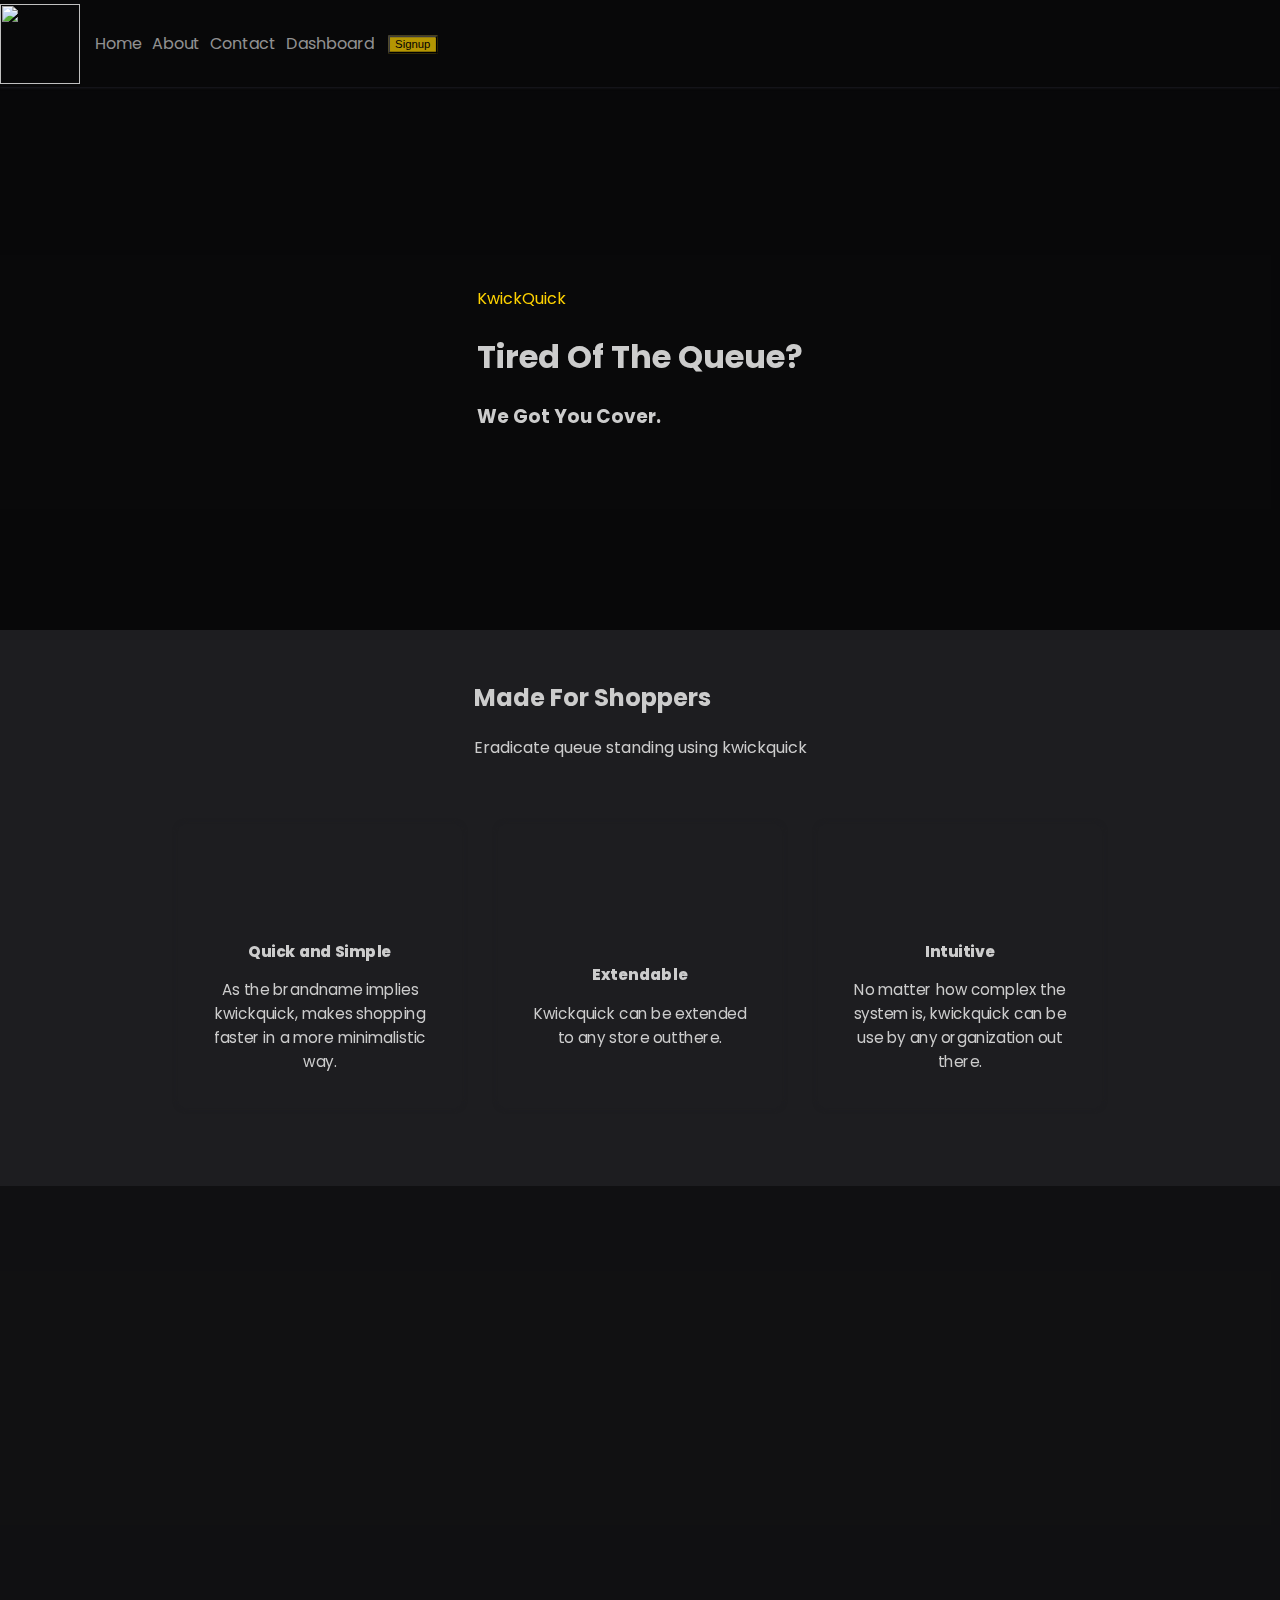
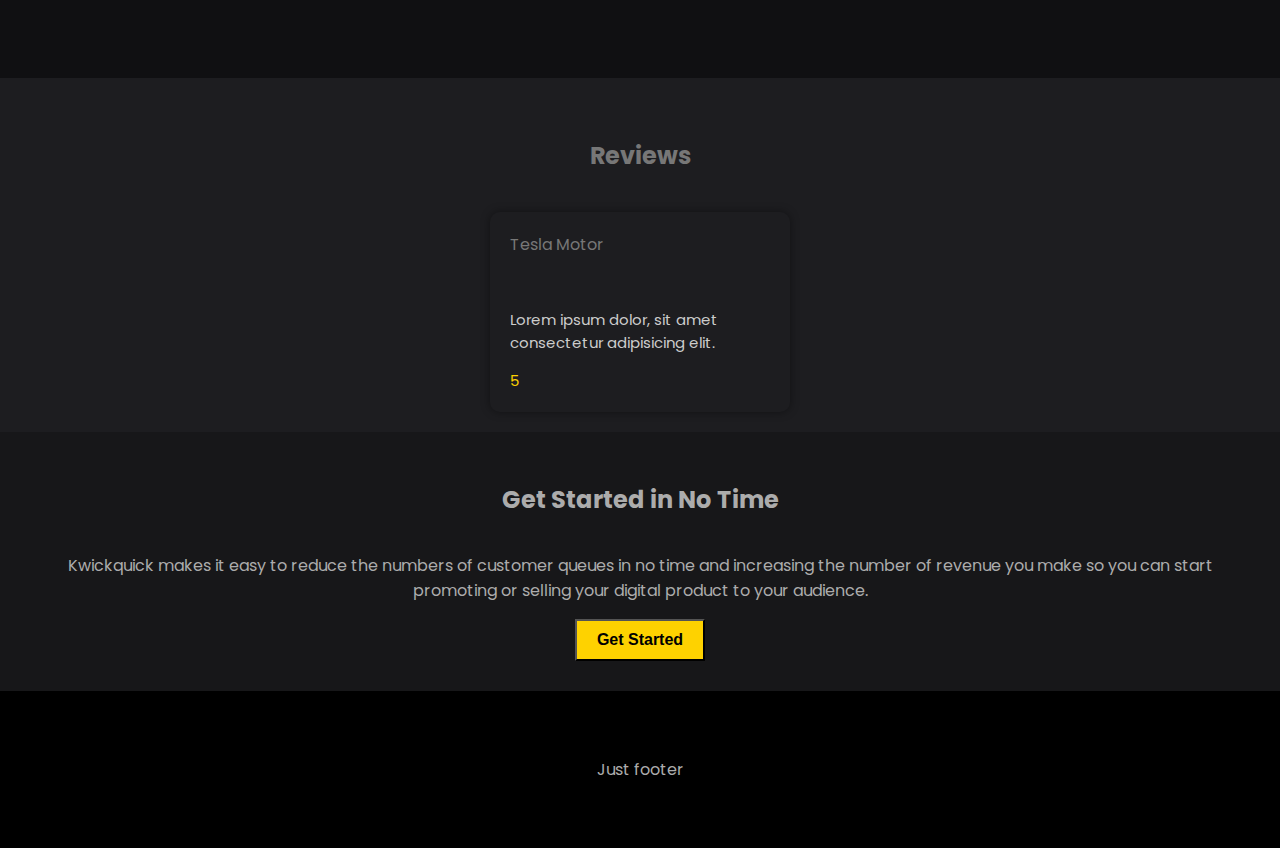
==== commit 1fbe7ef5: "added authentication/authorization" ====
--- a/index.html
+++ b/index.html
@@ -7,7 +7,7 @@
     <title>KwickQuick</title>
     <link rel="stylesheet" href="./assets/css/bootstrap.css" />
     <link rel="stylesheet" href="./assets/css/style.css" />
-    <link href="https://unpkg.com/aos@2.3.1/dist/aos.css" rel="stylesheet">
+    <link href="https://unpkg.com/aos@2.3.1/dist/aos.css" rel="stylesheet" />
   </head>
   <body>
     <header class="header">
@@ -28,8 +28,10 @@
             <li><a href="">Home</a></li>
             <li><a href="">About</a></li>
             <li><a href="">Contact</a></li>
-            <li><a href="">Login</a></li>
-            <li><a href="">Dashboard</a></li>
+            <li class="login-list"><a href="">Login</a></li>
+            <li class="dashboard-list">
+              <a href="/dashboard">Dashboard</a>
+            </li>
             <li>
               <a href="signup.html">
                 <button class="btn barnd-btn-f">Signup</button>
@@ -40,19 +42,21 @@
 
         <!-- burger menu -->
         <div class="burger-cont">
-          <ion-icon name="grid"></ion-icon>
+          <ion-icon name="grid" class="navbar-burger"></ion-icon>
         </div>
 
         <div class="sidebar-nav">
-            <div class="top-head">
-                <ion-icon class="closenavbar" name="close-outline"></ion-icon>
-            </div>
+          <div class="top-head">
+            <ion-icon class="closenavbar" name="close-outline"></ion-icon>
+          </div>
           <ul class="list-group">
             <li><a href="">Home</a></li>
             <li><a href="">About</a></li>
             <li><a href="">Contact</a></li>
-            <li><a href="">Login</a></li>
-            <li><a href="">Dashboard</a></li>
+            <li class="login-list"><a href="">Login</a></li>
+            <li class="dashboard-list">
+              <a href="/dashboard">Dashboard</a>
+            </li>
             <li>
               <a href="signup.html">
                 <button class="btn barnd-btn-f">Signup</button>
@@ -64,16 +68,17 @@
 
       <div class="header-ovl p-3">
         <div class="left" data-aos="fade-right">
-            <p class="brand">KwickQuick</p>
-            <h1 class="display-4 heading">
-              Tired Of The Queue?
-            </h1>
-            <h3>
-              We Got You Cover.
-            </h3>
+          <p class="brand">KwickQuick</p>
+          <h1 class="display-4 heading">Tired Of The Queue?</h1>
+          <h3>We Got You Cover.</h3>
         </div>
         <div class="right">
-          <img src="./assets/img/illus/q2.png" alt="" class="img-fluid" data-aos="fade-left">
+          <img
+            src="./assets/img/illus/q2.png"
+            alt=""
+            class="img-fluid"
+            data-aos="fade-left"
+          />
         </div>
       </div>
     </header>
@@ -92,7 +97,10 @@
             </div>
             <div class="body">
               <p>Quick and Simple</p>
-              <span>As the brandname implies kwickquick, makes shopping faster in a more minimalistic way.</span>
+              <span
+                >As the brandname implies kwickquick, makes shopping faster in a
+                more minimalistic way.</span
+              >
             </div>
           </div>
           <div class="f-card">
@@ -110,7 +118,10 @@
             </div>
             <div class="body">
               <p>Intuitive</p>
-              <span>No matter how complex the system is,kwickquick can be use by any organization out there.</span>
+              <span
+                >No matter how complex the system is, kwickquick can be use by
+                any organization out there.</span
+              >
             </div>
           </div>
         </div>
@@ -118,7 +129,7 @@
       <!-- How it work -->
       <div class="how-cont">
         <div class="top-head" data-aos="fade-bottom">
-          <h2>How Does It Work </h2>
+          <h2>How Does It Work</h2>
           <p>You're only a few simple steps away</p>
         </div>
         <div class="body" data-aos="fade-up">
@@ -139,7 +150,10 @@
               <ion-icon name="cloud-upload-outline"></ion-icon>
             </div>
             <div class="body">
-              <h2><div class="how-num">2</div>Uploading & Adding Products</h2>
+              <h2>
+                <div class="how-num">2</div>
+                Uploading & Adding Products
+              </h2>
               <p>Organization can now add their products.</p>
             </div>
           </div>
@@ -148,8 +162,14 @@
               <ion-icon name="qr-code-outline"></ion-icon>
             </div>
             <div class="body">
-              <h2><div class="how-num">3</div>Generate QRCODE</h2>
-              <p>Genarting of printable product qrcode can be done with just a click and then added on each products and then scanned by users.</p>
+              <h2>
+                <div class="how-num">3</div>
+                Generate QRCODE
+              </h2>
+              <p>
+                Genarting of printable product qrcode can be done with just a
+                click and then added on each products and then scanned by users.
+              </p>
             </div>
           </div>
         </div>
@@ -166,9 +186,7 @@
             </div>
             <div class="body">
               <p>Lorem ipsum dolor, sit amet consectetur adipisicing elit.</p>
-              <div class="star-rating">
-                5 <ion-icon name="star"></ion-icon>
-              </div>
+              <div class="star-rating">5 <ion-icon name="star"></ion-icon></div>
             </div>
           </div>
         </div>
@@ -176,7 +194,11 @@
       <!-- Get started -->
       <div class="started-cont">
         <h2>Get Started in No Time</h2>
-        <p>Kwickquick makes it easy to reduce the numbers of customer queues in no time and increasing the number of revenue you make so you can start promoting or selling your digital product to your audience.</p>
+        <p>
+          Kwickquick makes it easy to reduce the numbers of customer queues in
+          no time and increasing the number of revenue you make so you can start
+          promoting or selling your digital product to your audience.
+        </p>
         <button class="btn start-btn">
           <ion-icon name="arrow-forward"></ion-icon> Get Started
         </button>
@@ -199,9 +221,36 @@
       src="https://unpkg.com/ionicons@5.5.2/dist/ionicons/ionicons.js"
     ></script>
     <script src="https://unpkg.com/aos@2.3.1/dist/aos.js"></script>
+    <script src="./assets/js/checkAuth.js"></script>
+    <script src="./assets/js/app.js"></script>
     <script>
+      SIDEBAR();
+
+      let dashboardList = document.querySelectorAll(".dashboard-list");
+      let loginList = $all(".login-list");
+
+      dashboardList.forEach((list) => {
+        if (!isLoggedIn) {
+          list.style.display = "none";
+          return;
+        } else {
+          list.style.display = "block";
+          return;
+        }
+      });
+
+      loginList.forEach((list) => {
+        if (!isLoggedIn) {
+          list.style.display = "block";
+          return;
+        } else {
+          list.style.display = "none";
+          return;
+        }
+      });
+
       AOS.init({
-        duration: 1200
+        duration: 1200,
       });
     </script>
   </body>
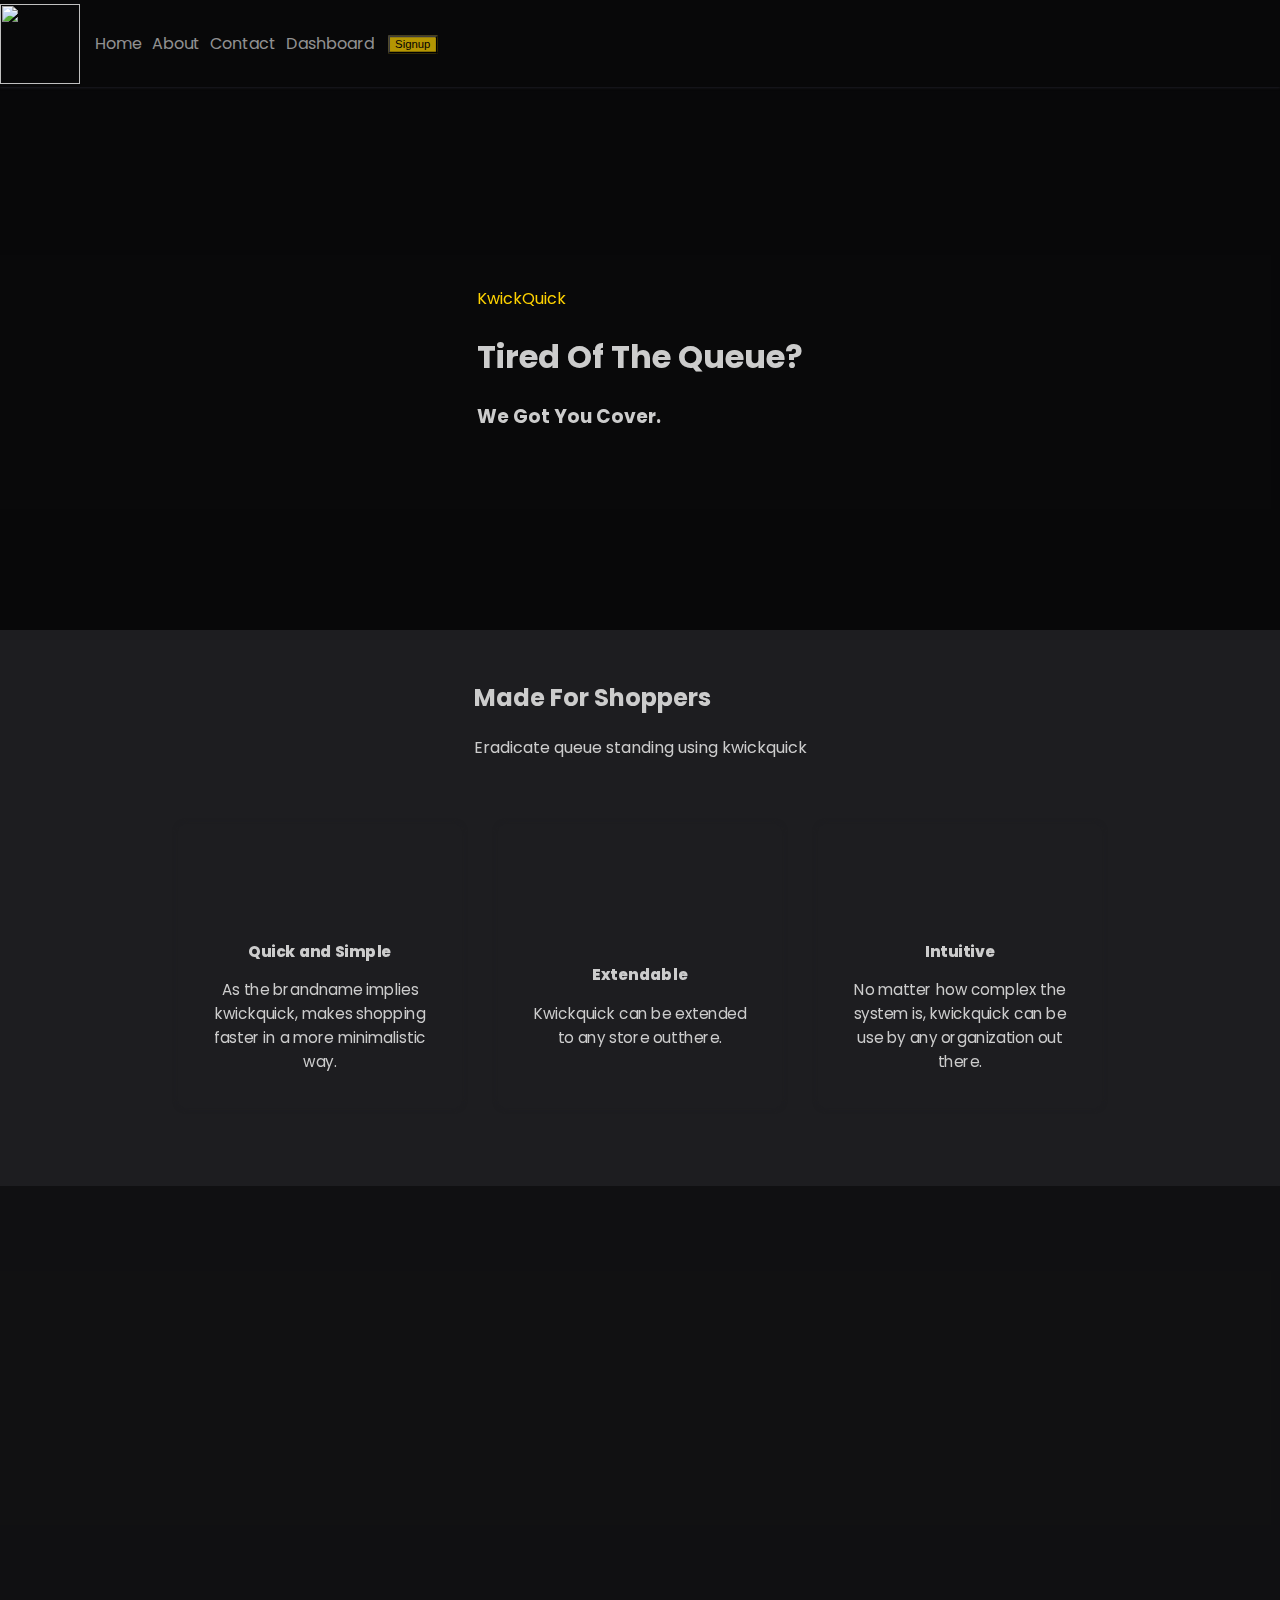
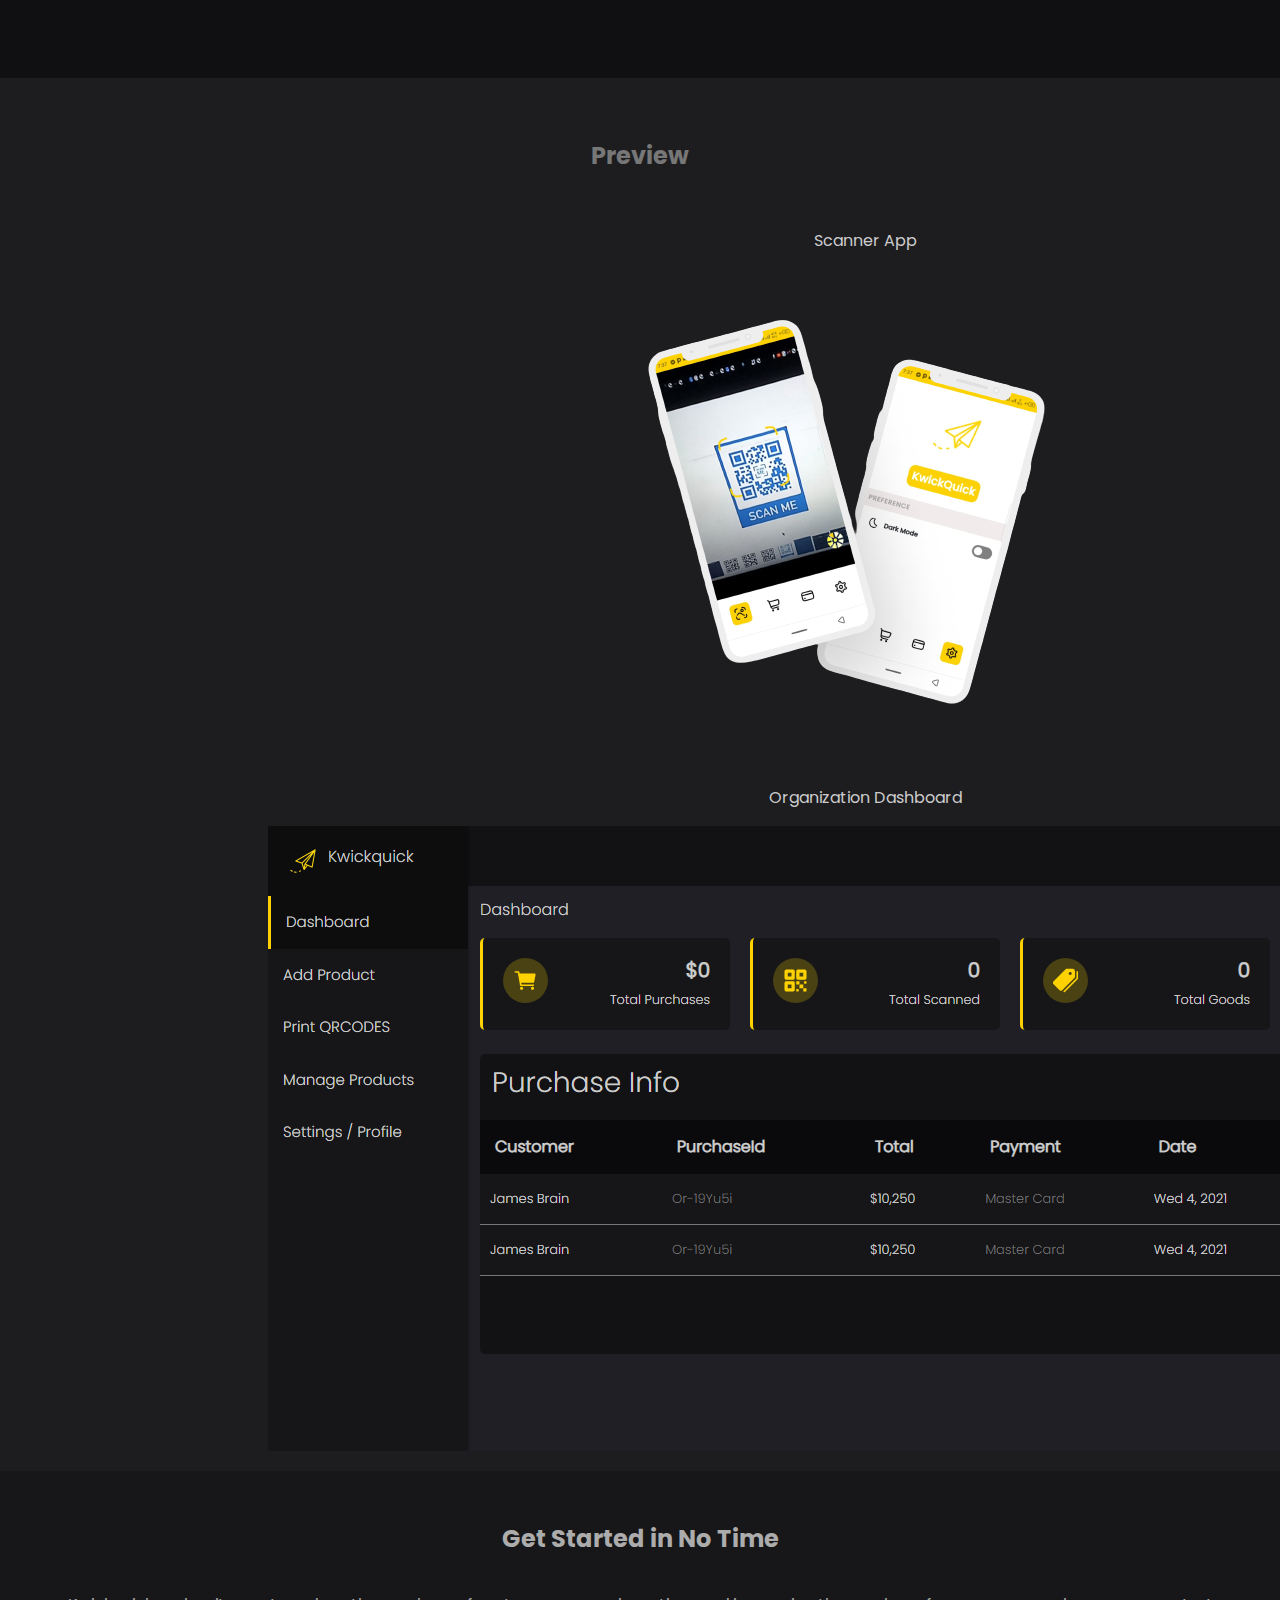
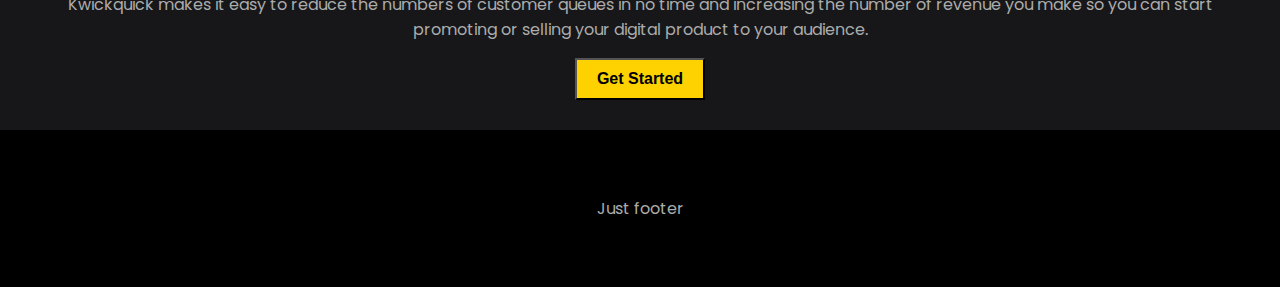
==== commit 2ffe6a3d: "updated readme.md" ====
--- a/index.html
+++ b/index.html
@@ -34,7 +34,7 @@
             </li>
             <li>
               <a href="signup.html">
-                <button class="btn barnd-btn-f">Signup</button>
+                <button class="btn barnd-btn-f signup btn">Signup</button>
               </a>
             </li>
           </ul>
@@ -59,7 +59,7 @@
             </li>
             <li>
               <a href="signup.html">
-                <button class="btn barnd-btn-f">Signup</button>
+                <button class="btn barnd-btn-f signup-btn">Signup</button>
               </a>
             </li>
           </ul>
@@ -177,18 +177,13 @@
       <!-- Reviews -->
       <div class="reviews-cont">
         <div class="top">
-          <h2>Reviews</h2>
+          <h2>Preview</h2>
         </div>
         <div class="body">
-          <div class="review-card">
-            <div class="top">
-              <div class="company-name">Tesla Motor</div>
-            </div>
-            <div class="body">
-              <p>Lorem ipsum dolor, sit amet consectetur adipisicing elit.</p>
-              <div class="star-rating">5 <ion-icon name="star"></ion-icon></div>
-            </div>
-          </div>
+          <p>Scanner App</p>
+          <img src="./scanner.png" alt="" class="img-fluid" />
+          <p>Organization Dashboard</p>
+          <img src="./dashboard.png" alt="" class="img-fluid" />
         </div>
       </div>
       <!-- Get started -->
@@ -224,10 +219,11 @@
     <script src="./assets/js/checkAuth.js"></script>
     <script src="./assets/js/app.js"></script>
     <script>
-      SIDEBAR();
-
       let dashboardList = document.querySelectorAll(".dashboard-list");
       let loginList = $all(".login-list");
+      let signupBtn = $all("signup-btn");
+
+      console.log(isLoggedIn);
 
       dashboardList.forEach((list) => {
         if (!isLoggedIn) {
@@ -249,6 +245,18 @@
         }
       });
 
+      signupBtn.forEach((btn) => {
+        if (!isLoggedIn) {
+          btn.style.display = "block";
+          return;
+        } else {
+          btn.style.display = "none";
+          return;
+        }
+      });
+
+      SIDEBAR();
+
       AOS.init({
         duration: 1200,
       });
--- a/assets/css/style.css
+++ b/assets/css/style.css
@@ -120,6 +120,14 @@
 }
 .navbar .main-nav ul li {
   padding: 5px;
+}
+
+.navbar .main-nav ul li.dashboard-list {
+  display: none;
+}
+
+.navbar .main-nav ul li a .signup-btn {
+  display: none;
 }
 
 .burger-cont {
@@ -204,6 +212,13 @@
   line-height: 50px;
 }
 
+.navbar .sidebar-nav ul li .dashboard-list {
+  display: none;
+}
+.navbar .sidebar-nav ul li a .signup-btn {
+  display: none;
+}
+
 /* Header */
 .header-ovl {
   width: 100%;
@@ -407,39 +422,12 @@
 }
 
 .section .reviews-cont .body {
+  width: 60%;
   display: flex;
   align-items: center;
   justify-items: center;
-  flex-direction: row;
-  flex-wrap: wrap;
-}
-
-.section .reviews-cont .body .review-card {
-  width: 300px;
-  height: 200px;
-  display: flex;
-  align-items: flex-start;
-  justify-items: center;
-  flex-direction: column;
-  box-shadow: 0px 0px 10px var(--dark3);
-  position: relative;
-  border-radius: 10px;
-}
-
-.section .reviews-cont .body .review-card .body {
-  position: absolute;
-  bottom: 0px;
-  padding: 20px;
-  font-size: 15px;
-}
-.section .reviews-cont .body .review-card .body .star-rating {
-  display: flex;
-  color: var(--y);
-  align-items: center;
-  justify-items: center;
-}
-.section .reviews-cont .body .review-card .body .star-rating ion-icon {
-  padding: 10px;
+  flex-direction: column;
+  flex-wrap: wrap;
 }
 
 /* Started cont */
@@ -495,9 +483,6 @@
   .burger-cont {
     display: flex;
   }
-  .section .features {
-    /* background: red; */
-  }
   .section .features .top-head h2 {
     font-size: 20px;
     flex-wrap: wrap;
